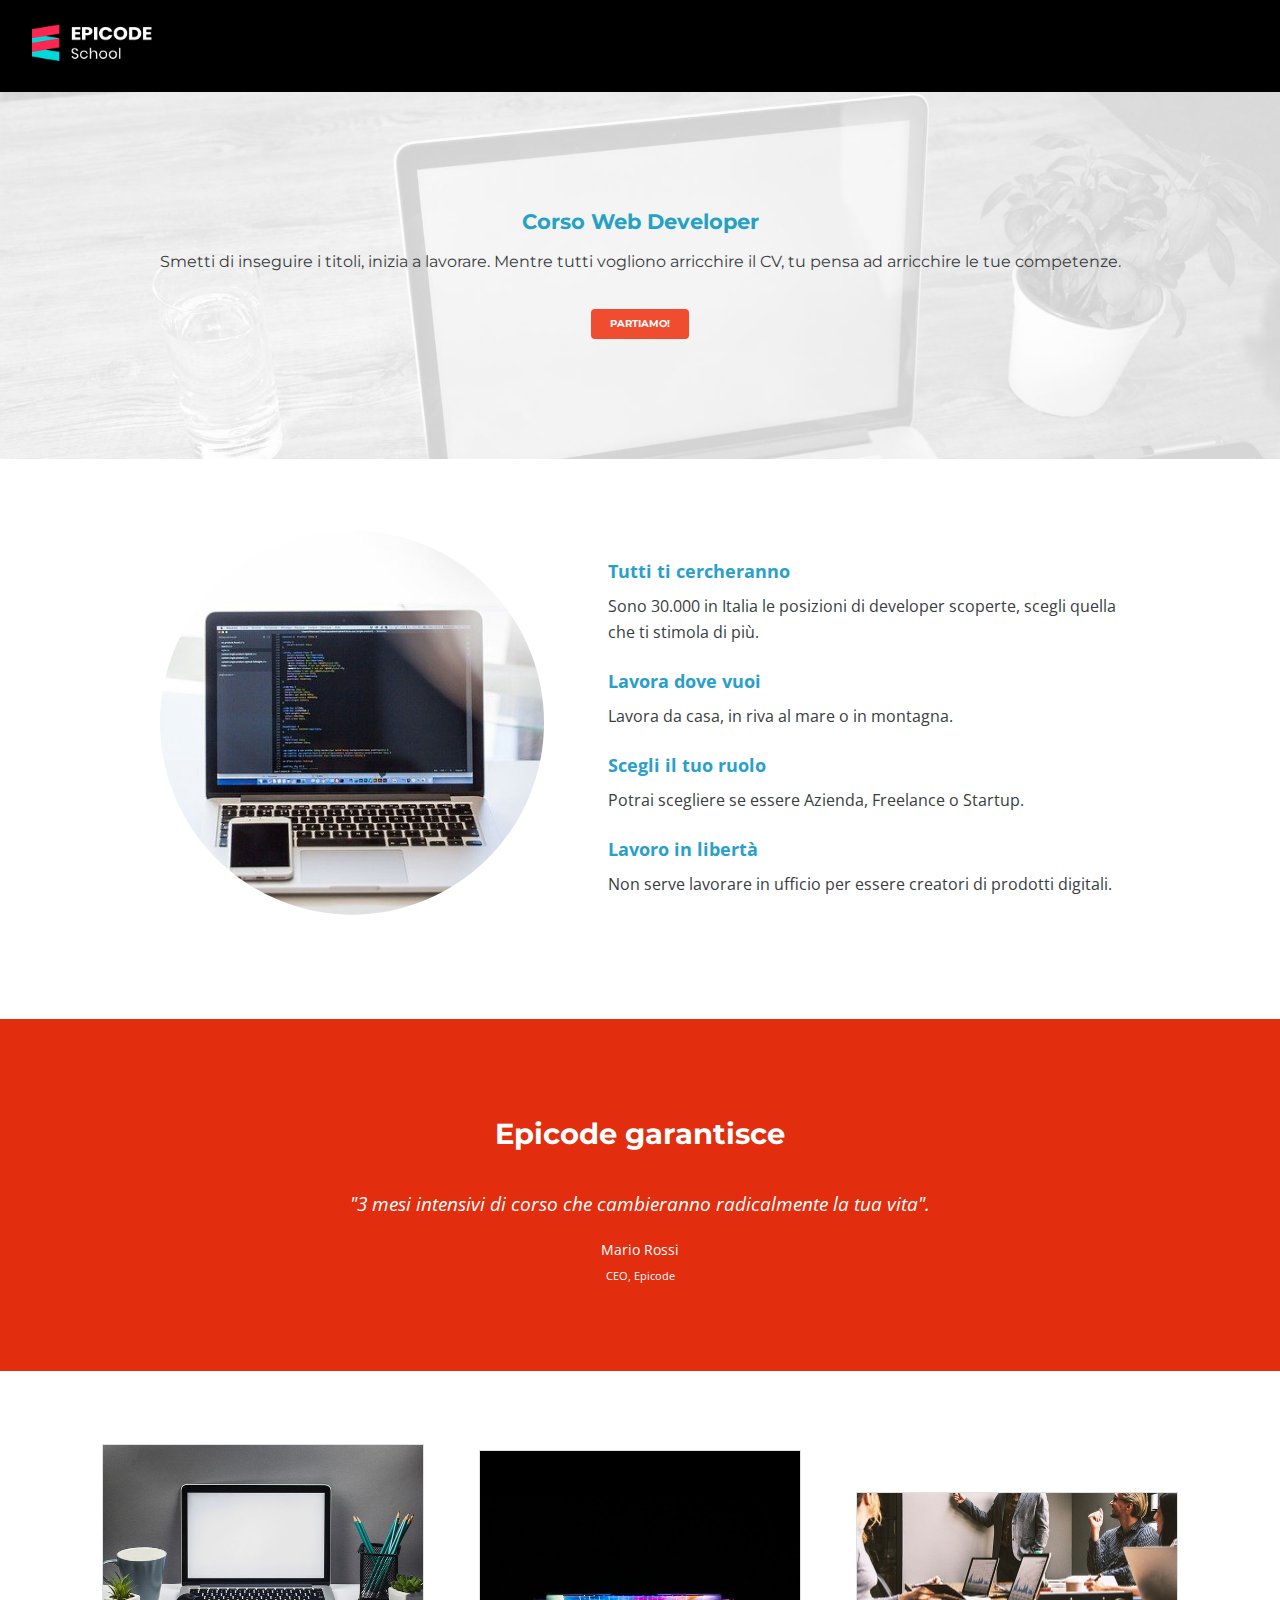
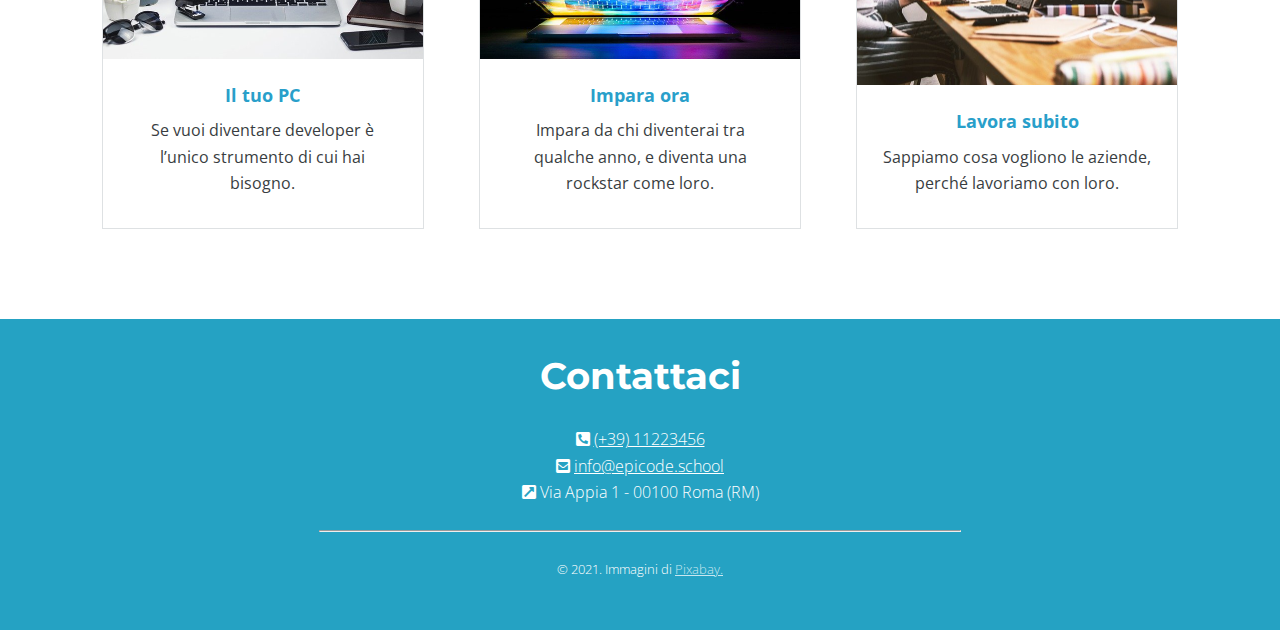
==== index-desktop.html @ 65a6a239 "Works on style-desktop.css" ====
<!DOCTYPE html>
<html lang="en">
  <head>
    <meta charset="UTF-8" />
    <meta name="viewport" content="width=device-width, initial-scale=1.0" />
    <title>Corso Web Developer - Epicode school</title>
    <meta
      name="description"
      content="Da zero a Epicode con i corsi completi per diventare uno sviluppatore professionista in 3 mesi."
    />
    <link rel="stylesheet" href="./assets/css/reset.css" />
    <link rel="preconnect" href="https://fonts.googleapis.com" />
    <link rel="preconnect" href="https://fonts.gstatic.com" crossorigin />
    <link
      href="https://fonts.googleapis.com/css2?family=Montserrat:ital,wght@0,100..900;1,100..900&family=Open+Sans:ital,wght@0,300..800;1,300..800&display=swap"
      rel="stylesheet"
    />
    <link
      rel="stylesheet"
      href="https://cdnjs.cloudflare.com/ajax/libs/font-awesome/5.15.4/css/all.min.css"
      integrity="sha512-1ycn6IcaQQ40/MKBW2W4Rhis/DbILU74C1vSrLJxCq57o941Ym01SwNsOMqvEBFlcgUa6xLiPY/NS5R+E6ztJQ=="
      crossorigin="anonymous"
      referrerpolicy="no-referrer"
    />
    <link rel="stylesheet" href="./assets/css/style-desktop.css" />
  </head>
  <body>
    <header>
      <img id="logo" src="./assets/images/logo.png" alt="logo epicode" />
    </header>
    <main>
      <section id="page-title">
        <h1>Corso Web Developer</h1>
        <p>
          Smetti di inseguire i titoli, inizia a lavorare. Mentre tutti vogliono
          arricchire il CV, tu pensa ad arricchire le tue competenze.
        </p>
        <button
          onclick="window.open('https://epicode.com/it/?utm_source=adwords&utm_campaign=Brand&utm_adgroup=brandexact&utm_term=epicode&utm_medium=ppc&hsa_acc=1246633295&hsa_cam=11897141170&hsa_grp=115607542236&hsa_ad=639941169967&hsa_src=g&hsa_tgt=kwd-1083842420863&hsa_kw=epicode&hsa_mt=e&hsa_net=adwords&hsa_ver=3&gad_source=1&gclid=Cj0KCQjwpP63BhDYARIsAOQkATakhRIRjVypSl_7agkN85WvcwOd_5B4M5FyNceaTVSIJJd7VNGi6mMaAubDEALw_wcB');"
        >
          PARTIAMO!
        </button>
      </section>
      <section id="advantages">
        <img src="./assets/images/notebook.jpg" alt="picture of a laptop" />
        <div id="wrapper">
          <h3>Tutti ti cercheranno</h3>
          <p>
            Sono 30.000 in Italia le posizioni di developer scoperte, scegli
            quella che ti stimola di più.
          </p>

          <h3>Lavora dove vuoi</h3>
          <p>Lavora da casa, in riva al mare o in montagna.</p>

          <h3>Scegli il tuo ruolo</h3>
          <p>Potrai scegliere se essere Azienda, Freelance o Startup.</p>

          <h3>Lavoro in libertà</h3>
          <p>
            Non serve lavorare in ufficio per essere creatori di prodotti
            digitali.
          </p>
        </div>
      </section>
      <section id="review">
        <h2>Epicode garantisce</h2>
        <p>
          <span>
            "3 mesi intensivi di corso che cambieranno radicalmente la tua
            vita".
          </span>
        </p>
        <h4>Mario Rossi</h4>
        <p>CEO, Epicode</p>
      </section>
      <section id="information-boxes">
        <div class="box">
          <img src="./assets/images/foto1.jpg" alt="picture of a laptop" />
          <h3>Il tuo PC</h3>
          <p>
            Se vuoi diventare developer è l’unico strumento di cui hai bisogno.
          </p>
        </div>
        <div class="box">
          <img
            src="./assets/images/foto2.jpg"
            alt="picture of a closed laptop"
          />
          <h3>Impara ora</h3>
          <p>
            Impara da chi diventerai tra qualche anno, e diventa una rockstar
            come loro.
          </p>
        </div>
        <div class="box">
          <img
            src="./assets/images/foto3.jpg"
            alt="group of student studying IT"
          />
          <h3>Lavora subito</h3>
          <p>Sappiamo cosa vogliono le aziende, perché lavoriamo con loro.</p>
        </div>
      </section>
    </main>
    <footer>
      <h2>Contattaci</h2>
      <p><i class="fas fa-phone-square-alt"></i> <s>(+39) 11223456</s></p>
      <p><i class="fas fa-envelope-square"></i> <s>info@epicode.school</s></p>
      <p>
        <i class="fas fa-external-link-square-alt"></i> Via Appia 1 - 00100 Roma
        (RM)
      </p>
      <hr />
      <p id="smaller">
        © 2021. Immagini di <a href="https://pixabay.com/it/">Pixabay.</a>
      </p>
    </footer>
  </body>
</html>
---- assets/css/style-desktop.css ----
body {
  margin-left: auto;
  margin-right: auto;
  font-family: "Open Sans", sans-serif;
  line-height: 1.65em;
  color: #393d41;
}

header {
  background-color: black;
}

#logo {
  width: 120px;
  padding: 1.5em 0 1.5em 2em;
  text-align: left;
}

main {
  text-align: center;
}

#page-title {
  background-image: url(../images/banner.jpg);
  background-size: cover;
  background-position: 43% 7%;
  font-family: "Montserrat", sans-serif;
  padding: 5em 0 6em 0;
}

h1 {
  font-size: 1.3em;
  font-weight: 700;
  color: #25a2c3;
  padding: 1.5em 2em 0 2em;
  line-height: 35px;
}

#page-title p {
  padding: 0.5em 2em 2em 2em;
  line-height: 30px;
  font-weight: 400;
  margin-left: auto;
  margin-right: auto;
}

#page-title button {
  background-color: #f04c2f;
  border: none;
  color: white;
  padding: 1em 2em;
  border-radius: 4px;
  font-weight: 700;
  font-family: "Montserrat", sans-serif;
  margin-bottom: 2.5em;
  cursor: pointer;
  font-size: 0.6em;
}

#advantages {
  margin: 4.5em 0;
  display: flex;
  align-items: center;
  justify-content: center;
}

h3 {
  color: #299fca;
  font-size: 1.1em;
  font-weight: 700;
  margin-bottom: 0.5em;
}

#advantages h3 {
  text-align: left;
}

#advantages p {
  margin-bottom: 1.4em;
  text-align: left;
}

#advantages img {
  clip-path: circle();
  margin-bottom: 2em;
  width: 30%;
}

#wrapper {
  display: grid;
  width: 40%;
  margin-left: 5%;
}

#review {
  background-color: #e22d0e;
  color: white;
  margin-bottom: 3em;
  padding: 1em 0 4em 0;
}

h2 {
  font-size: 2.3em;
  font-weight: 700;
  padding: 3em 0 1.5em 0;
  font-family: "Montserrat", sans-serif;
}

#review h2 {
  font-size: 1.8em;
}

#review p {
  padding: 0 2em 1.5em 2em;
  font-size: 0.7em;
}

#review span {
  font-size: 1.7em;
  font-style: italic;
}

h4 {
  font-size: 0.9em;
}

#information-boxes {
}

.box {
  border: 1px solid #dee1e3;
  width: 25%;
  margin: 2%;
  display: inline-block;
  align-items: flex-start;
}

.box p {
  padding: 0 1.5em 2em 1.5em;
}

.box img {
  width: 100%;
  margin-bottom: 1em;
}

footer {
  background-color: #25a2c3;
  color: white;
  padding-bottom: 3em;
  font-weight: 300;
  margin-top: 4em;
  text-align: center;
}

footer h2 {
  padding-bottom: 1em;
  padding-top: 1.2em;
}

footer a {
  color: #c8e7f0;
}

footer hr {
  width: 50%;
  margin: 1.5em auto 1.5em auto;
  color: #aedaf3;
}

s {
  text-decoration: underline;
}

#smaller {
  font-size: 0.8em;
}
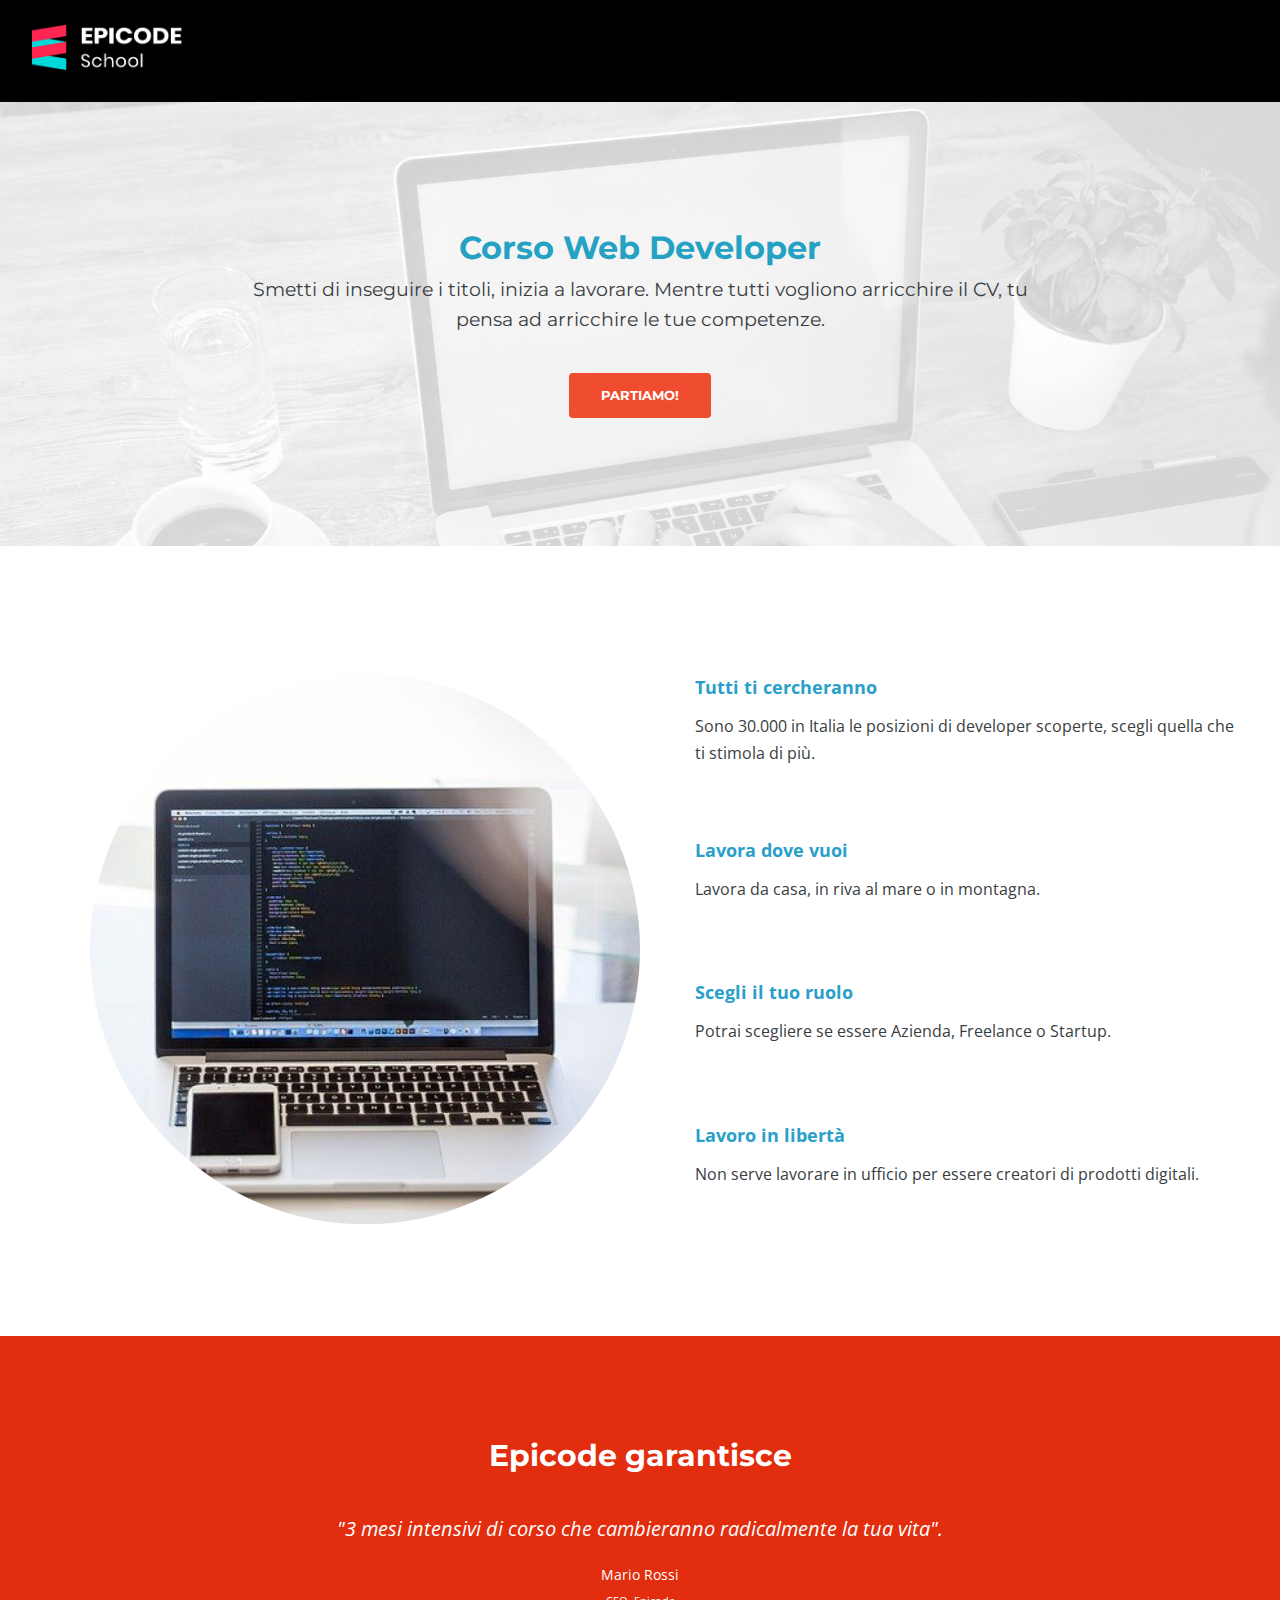
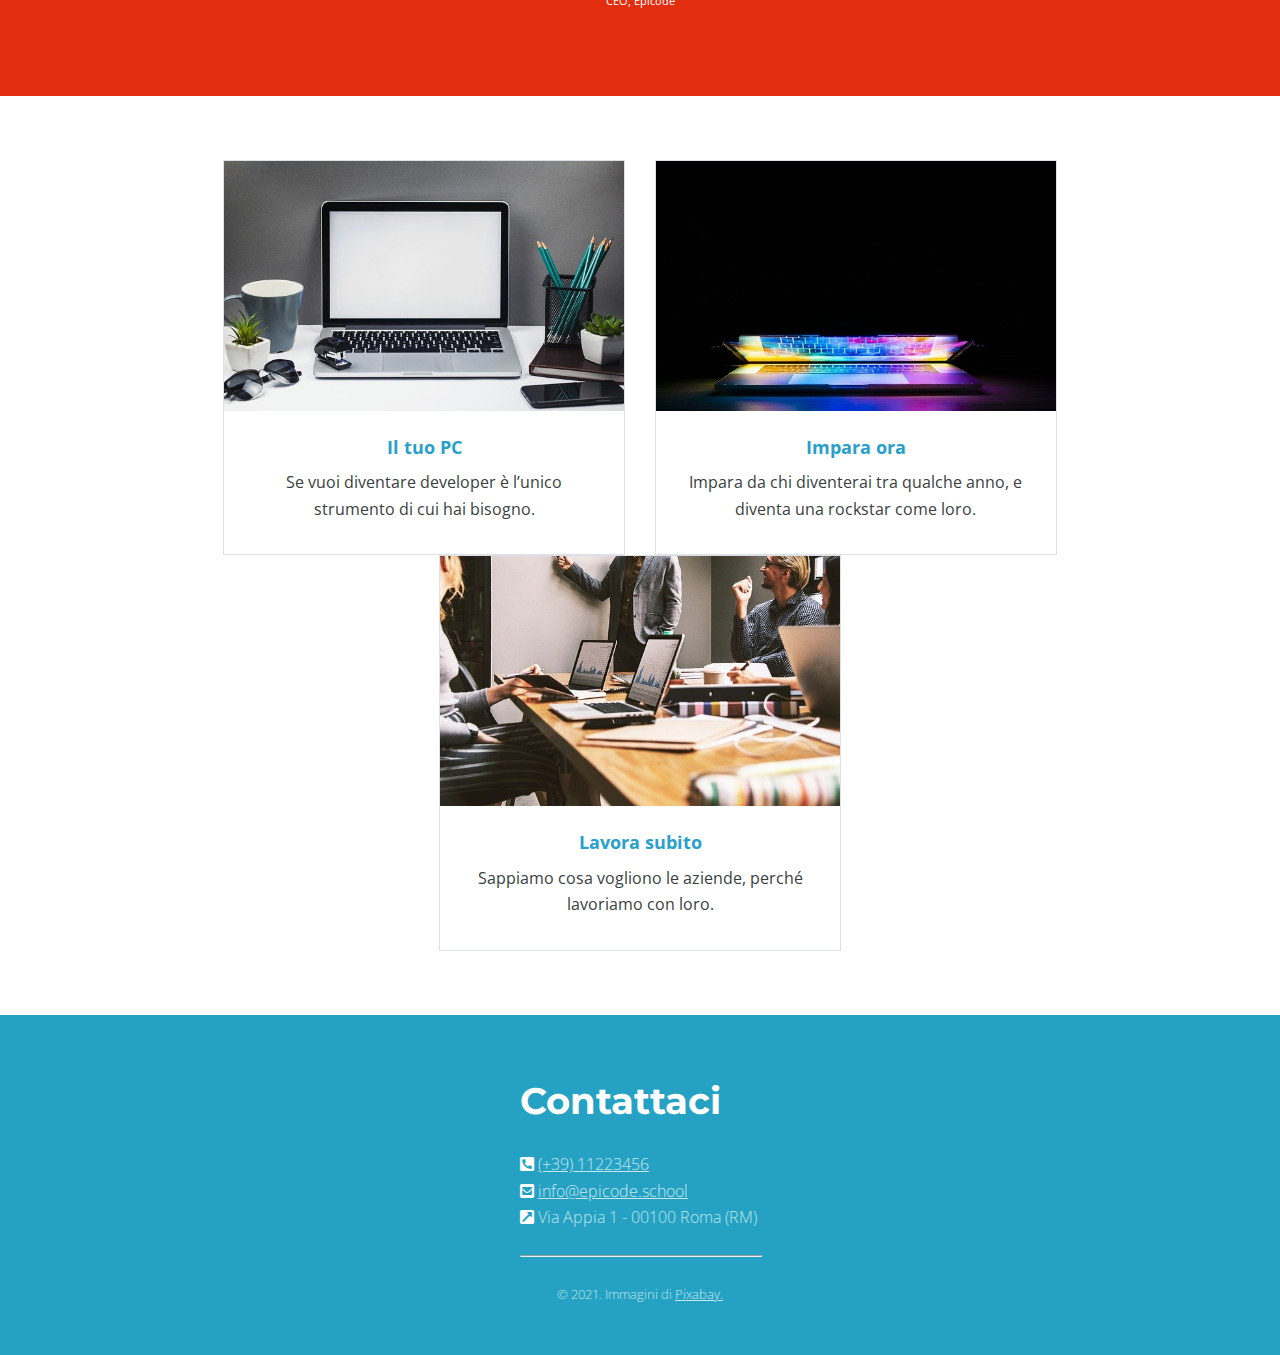
==== commit 91936433: "Final version" ====
--- a/index-desktop.html
+++ b/index-desktop.html
@@ -42,25 +42,27 @@
         </button>
       </section>
       <section id="advantages">
-        <img src="./assets/images/notebook.jpg" alt="picture of a laptop" />
-        <div id="wrapper">
-          <h3>Tutti ti cercheranno</h3>
-          <p>
-            Sono 30.000 in Italia le posizioni di developer scoperte, scegli
-            quella che ti stimola di più.
-          </p>
+        <div id="block">
+          <img src="./assets/images/notebook.jpg" alt="picture of a laptop" />
+          <div id="wrapper">
+            <h3>Tutti ti cercheranno</h3>
+            <p>
+              Sono 30.000 in Italia le posizioni di developer scoperte, scegli
+              quella che ti stimola di più.
+            </p>
 
-          <h3>Lavora dove vuoi</h3>
-          <p>Lavora da casa, in riva al mare o in montagna.</p>
+            <h3>Lavora dove vuoi</h3>
+            <p>Lavora da casa, in riva al mare o in montagna.</p>
 
-          <h3>Scegli il tuo ruolo</h3>
-          <p>Potrai scegliere se essere Azienda, Freelance o Startup.</p>
+            <h3>Scegli il tuo ruolo</h3>
+            <p>Potrai scegliere se essere Azienda, Freelance o Startup.</p>
 
-          <h3>Lavoro in libertà</h3>
-          <p>
-            Non serve lavorare in ufficio per essere creatori di prodotti
-            digitali.
-          </p>
+            <h3>Lavoro in libertà</h3>
+            <p>
+              Non serve lavorare in ufficio per essere creatori di prodotti
+              digitali.
+            </p>
+          </div>
         </div>
       </section>
       <section id="review">
@@ -104,17 +106,31 @@
       </section>
     </main>
     <footer>
-      <h2>Contattaci</h2>
-      <p><i class="fas fa-phone-square-alt"></i> <s>(+39) 11223456</s></p>
-      <p><i class="fas fa-envelope-square"></i> <s>info@epicode.school</s></p>
-      <p>
-        <i class="fas fa-external-link-square-alt"></i> Via Appia 1 - 00100 Roma
-        (RM)
-      </p>
-      <hr />
-      <p id="smaller">
-        © 2021. Immagini di <a href="https://pixabay.com/it/">Pixabay.</a>
-      </p>
+      <div id="center-footer">
+        <h2>Contattaci</h2>
+        <p>
+          <i class="fas fa-phone-square-alt"></i>
+          <a
+            href="https://epicode.com/it/?utm_source=adwords&utm_campaign=Brand&utm_adgroup=brandexact&utm_term=epicode&utm_medium=ppc&hsa_acc=1246633295&hsa_cam=11897141170&hsa_grp=115607542236&hsa_ad=639941169967&hsa_src=g&hsa_tgt=kwd-1083842420863&hsa_kw=epicode&hsa_mt=e&hsa_net=adwords&hsa_ver=3&gad_source=1&gclid=Cj0KCQjwpP63BhDYARIsAOQkATakhRIRjVypSl_7agkN85WvcwOd_5B4M5FyNceaTVSIJJd7VNGi6mMaAubDEALw_wcB"
+            >(+39) 11223456</a
+          >
+        </p>
+        <p>
+          <i class="fas fa-envelope-square"></i>
+          <a
+            href="https://epicode.com/it/?utm_source=adwords&utm_campaign=Brand&utm_adgroup=brandexact&utm_term=epicode&utm_medium=ppc&hsa_acc=1246633295&hsa_cam=11897141170&hsa_grp=115607542236&hsa_ad=639941169967&hsa_src=g&hsa_tgt=kwd-1083842420863&hsa_kw=epicode&hsa_mt=e&hsa_net=adwords&hsa_ver=3&gad_source=1&gclid=Cj0KCQjwpP63BhDYARIsAOQkATakhRIRjVypSl_7agkN85WvcwOd_5B4M5FyNceaTVSIJJd7VNGi6mMaAubDEALw_wcB"
+            >info@epicode.school</a
+          >
+        </p>
+        <p>
+          <i class="fas fa-external-link-square-alt"></i> Via Appia 1 - 00100
+          Roma (RM)
+        </p>
+        <hr />
+        <p id="smaller">
+          © 2021. Immagini di <a href="https://pixabay.com/it/">Pixabay.</a>
+        </p>
+      </div>
     </footer>
   </body>
 </html>
--- a/assets/css/style-desktop.css
+++ b/assets/css/style-desktop.css
@@ -11,7 +11,7 @@
 }
 
 #logo {
-  width: 120px;
+  width: 150px;
   padding: 1.5em 0 1.5em 2em;
   text-align: left;
 }
@@ -26,10 +26,11 @@
   background-position: 43% 7%;
   font-family: "Montserrat", sans-serif;
   padding: 5em 0 6em 0;
+  margin-bottom: 8em;
 }
 
 h1 {
-  font-size: 1.3em;
+  font-size: 2em;
   font-weight: 700;
   color: #25a2c3;
   padding: 1.5em 2em 0 2em;
@@ -37,31 +38,34 @@
 }
 
 #page-title p {
+  width: 800px;
   padding: 0.5em 2em 2em 2em;
   line-height: 30px;
   font-weight: 400;
   margin-left: auto;
   margin-right: auto;
+  font-size: 1.2em;
 }
 
 #page-title button {
   background-color: #f04c2f;
   border: none;
   color: white;
-  padding: 1em 2em;
+  padding: 1.2em 2.5em;
   border-radius: 4px;
   font-weight: 700;
   font-family: "Montserrat", sans-serif;
   margin-bottom: 2.5em;
   cursor: pointer;
-  font-size: 0.6em;
+  font-size: 0.8em;
 }
 
 #advantages {
   margin: 4.5em 0;
-  display: flex;
-  align-items: center;
-  justify-content: center;
+}
+
+#block {
+  display: -webkit-inline-box;
 }
 
 h3 {
@@ -73,22 +77,24 @@
 
 #advantages h3 {
   text-align: left;
+  margin-bottom: -10em;
 }
 
 #advantages p {
-  margin-bottom: 1.4em;
+  margin-top: -2em;
+  margin-bottom: 0.5;
   text-align: left;
 }
 
 #advantages img {
   clip-path: circle();
   margin-bottom: 2em;
-  width: 30%;
+  width: 550px;
 }
 
 #wrapper {
   display: grid;
-  width: 40%;
+  width: 550px;
   margin-left: 5%;
 }
 
@@ -107,7 +113,7 @@
 }
 
 #review h2 {
-  font-size: 1.8em;
+  font-size: 1.9em;
 }
 
 #review p {
@@ -116,7 +122,7 @@
 }
 
 #review span {
-  font-size: 1.7em;
+  font-size: 1.8em;
   font-style: italic;
 }
 
@@ -125,14 +131,16 @@
 }
 
 #information-boxes {
+  margin-top: 4em;
+  margin-bottom: 4em;
 }
 
 .box {
   border: 1px solid #dee1e3;
-  width: 25%;
-  margin: 2%;
+  width: 400px;
+  margin-left: 1%;
+  margin-right: 1%;
   display: inline-block;
-  align-items: flex-start;
 }
 
 .box p {
@@ -140,7 +148,9 @@
 }
 
 .box img {
+  object-fit: cover;
   width: 100%;
+  height: 250px;
   margin-bottom: 1em;
 }
 
@@ -150,12 +160,25 @@
   padding-bottom: 3em;
   font-weight: 300;
   margin-top: 4em;
-  text-align: center;
+}
+
+#center-footer {
+  width: 240px;
+  margin-left: auto;
+  margin-right: auto;
 }
 
 footer h2 {
   padding-bottom: 1em;
-  padding-top: 1.2em;
+  padding-top: 2em;
+}
+
+footer p {
+  color: #c0e4ea;
+}
+
+footer .fas {
+  color: white;
 }
 
 footer a {
@@ -163,15 +186,12 @@
 }
 
 footer hr {
-  width: 50%;
-  margin: 1.5em auto 1.5em auto;
+  width: 100%;
+  margin: 1.5em 0 1.5em 0;
   color: #aedaf3;
-}
-
-s {
-  text-decoration: underline;
 }
 
 #smaller {
   font-size: 0.8em;
+  text-align: center;
 }
